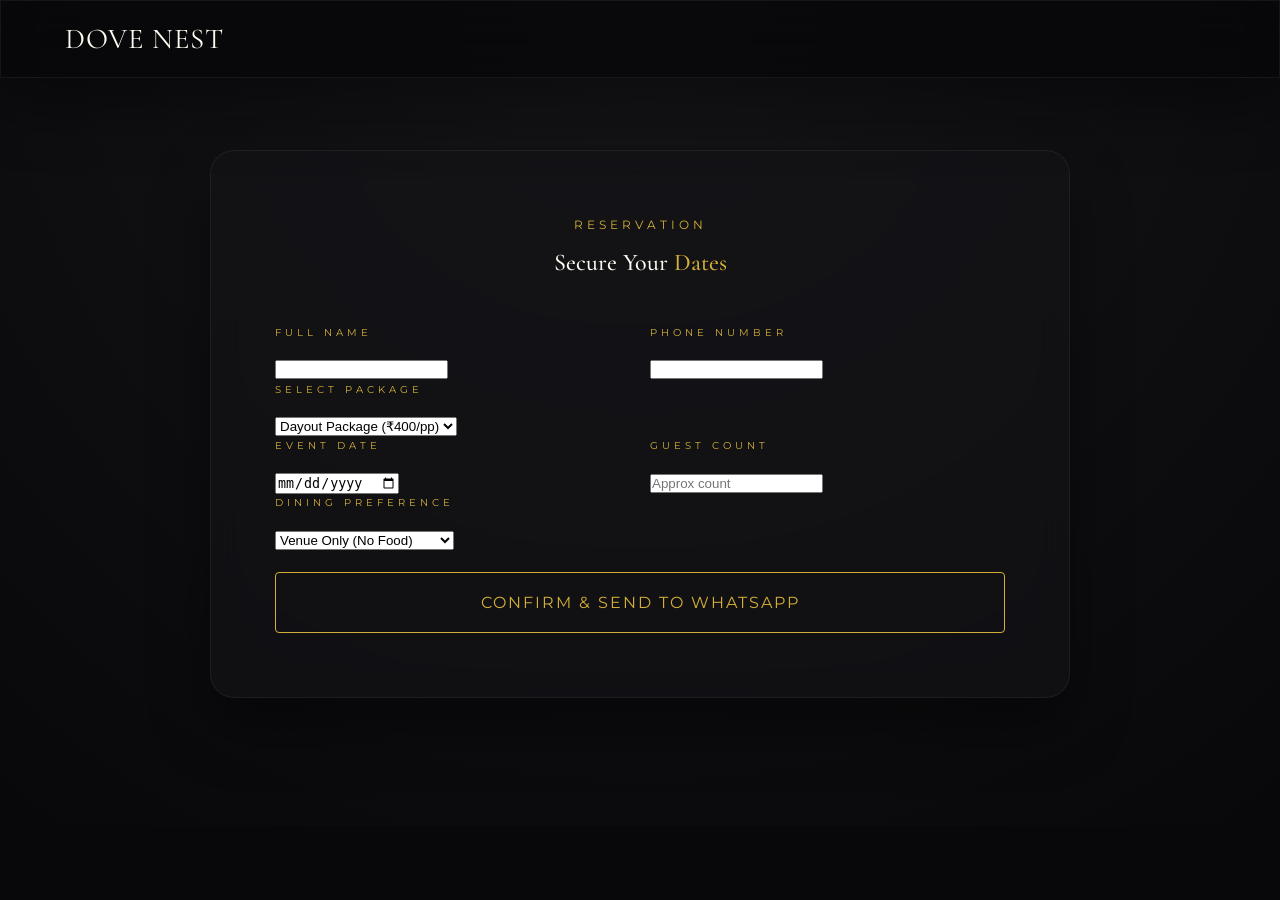
==== booking.html @ 03278872 "Create booking.html" ====
<!DOCTYPE html>
<html lang="en">
<head>
    <meta charset="UTF-8">
    <meta name="viewport" content="width=device-width, initial-scale=1.0">
    <title>Book Your Stay | Dove Nest</title>
    <link rel="stylesheet" href="style.css">
</head>
<body>
    <nav class="navbar glass scrolled">
        <a href="index.html" class="nav-brand">DOVE NEST</a>
    </nav>

    <section class="container" style="padding-top: 150px; max-width: 900px;">
        <div class="luxury-card glass reveal" style="padding: 4rem;">
            <div style="text-align: center; margin-bottom: 3rem;">
                <span class="subtitle">Reservation</span>
                <h2>Secure Your <span class="gold-text">Dates</span></h2>
            </div>

            <form id="bookingForm">
                <div style="display: grid; grid-template-columns: 1fr 1fr; gap: 20px;">
                    <div>
                        <label class="subtitle" style="font-size: 0.6rem;">Full Name</label>
                        <input type="text" id="name" required>
                    </div>
                    <div>
                        <label class="subtitle" style="font-size: 0.6rem;">Phone Number</label>
                        <input type="tel" id="phone" required>
                    </div>
                </div>

                <label class="subtitle" style="font-size: 0.6rem;">Select Package</label>
                <select id="package">
                    <option value="Dayout">Dayout Package (₹400/pp)</option>
                    <option value="Private Dayout">Private Dayout (₹8,000)</option>
                    <option value="Private Nightout">Private Nightout (₹10,000)</option>
                    <option value="Wedding">Wedding Venue Package</option>
                    <option value="Corporate">Corporate Off-site</option>
                </select>

                <div style="display: grid; grid-template-columns: 1fr 1fr; gap: 20px;">
                    <div>
                        <label class="subtitle" style="font-size: 0.6rem;">Event Date</label>
                        <input type="date" id="date" required>
                    </div>
                    <div>
                        <label class="subtitle" style="font-size: 0.6rem;">Guest Count</label>
                        <input type="number" id="guests" placeholder="Approx count">
                    </div>
                </div>

                <label class="subtitle" style="font-size: 0.6rem;">Dining Preference</label>
                <select id="food">
                    <option value="No Food">Venue Only (No Food)</option>
                    <option value="Veg Buffet">Veg Buffet Integration</option>
                    <option value="Non-Veg Buffet">Non-Veg Buffet Integration</option>
                    <option value="BBQ Setup">Live BBQ Setup</option>
                </select>

                <button type="submit" class="btn-primary" style="width: 100%; padding: 20px; font-size: 1rem; margin-top: 20px;">Confirm & Send to WhatsApp</button>
            </form>
        </div>
    </section>

    <script>
        document.getElementById('bookingForm').addEventListener('submit', (e) => {
            e.preventDefault();
            const name = document.getElementById('name').value;
            const pkg = document.getElementById('package').value;
            const date = document.getElementById('date').value;
            const guests = document.getElementById('guests').value;
            const food = document.getElementById('food').value;

            const message = `Hello Dove Nest! I'd like to book:\n\nName: ${name}\nPackage: ${pkg}\nDate: ${date}\nGuests: ${guests}\nDining: ${food}`;
            window.open(`https://wa.me/919822182917?text=${encodeURIComponent(message)}`, '_blank');
        });
    </script>
    <script src="app.js"></script>
</body>
</html>
---- style.css ----
/* style.css */
@import url('https://fonts.googleapis.com/css2?family=Cormorant+Garamond:ital,wght@0,400;0,500;0,600;0,700;1,400&family=Montserrat:wght@300;400;500;600&display=swap');

:root {
    /* Color Palette */
    --bg-dark: #08080a;
    --bg-card: rgba(20, 20, 24, 0.6);
    --text-ivory: #FDFCF0;
    --text-muted: #A1A1AA;
    --gold: #D4AF37;
    --gold-hover: #F3C94B;
    --gold-glow: rgba(212, 175, 55, 0.15);
    --green-tropical: #2C422F;
    --glass-border: rgba(255, 255, 255, 0.06);
    --glass-highlight: rgba(255, 255, 255, 0.1);
    
    /* Typography */
    --font-head: 'Cormorant Garamond', serif;
    --font-body: 'Montserrat', sans-serif;
    
    /* Fluid Sizing */
    --h1: clamp(3rem, 8vw, 6rem);
    --h2: clamp(2.5rem, 5vw, 4rem);
    --h3: clamp(1.5rem, 3vw, 2.5rem);
    --p: clamp(0.9rem, 1.5vw, 1.1rem);
    --section-pad: clamp(4rem, 10vw, 8rem) 20px;
    
    /* Utilities */
    --radius-lg: 24px;
    --radius-sm: 8px;
    --transition-smooth: all 0.6s cubic-bezier(0.16, 1, 0.3, 1);
}

* { margin: 0; padding: 0; box-sizing: border-box; }

html {
    scroll-behavior: smooth;
    font-size: 16px;
    background-color: var(--bg-dark);
}

body {
    font-family: var(--font-body);
    color: var(--text-ivory);
    background: radial-gradient(circle at 50% 0%, #16161a 0%, var(--bg-dark) 100%);
    overflow-x: hidden;
    line-height: 1.6;
    -webkit-font-smoothing: antialiased;
}

/* Typography */
h1, h2, h3, h4 { font-family: var(--font-head); font-weight: 500; line-height: 1.1; }
.gold-text { color: var(--gold); }
.subtitle {
    font-family: var(--font-body);
    text-transform: uppercase;
    letter-spacing: 4px;
    font-size: 0.75rem;
    color: var(--gold);
    display: block;
    margin-bottom: 1rem;
}

/* Glassmorphism & Cards */
.glass {
    background: var(--bg-card);
    backdrop-filter: blur(16px);
    -webkit-backdrop-filter: blur(16px);
    border: 1px solid var(--glass-border);
    box-shadow: 0 30px 60px rgba(0,0,0,0.4);
}

.luxury-card {
    border-radius: var(--radius-lg);
    padding: 3rem 2rem;
    position: relative;
    overflow: hidden;
    transition: var(--transition-smooth);
    cursor: pointer;
    display: flex;
    flex-direction: column;
}

.luxury-card::before {
    content: '';
    position: absolute;
    top: 0; left: -100%;
    width: 50%; height: 100%;
    background: linear-gradient(to right, transparent, var(--glass-highlight), transparent);
    transform: skewX(-20deg);
    transition: 0.7s;
}

.luxury-card:hover {
    transform: translateY(-10px);
    border-color: rgba(212, 175, 55, 0.3);
    box-shadow: 0 20px 40px var(--gold-glow);
}

.luxury-card:hover::before { left: 200%; }

/* Navigation */
.navbar {
    position: fixed;
    top: 0; left: 0; width: 100%;
    padding: 20px 5%;
    display: flex;
    justify-content: space-between;
    align-items: center;
    z-index: 1000;
    transition: var(--transition-smooth);
    border-bottom: 1px solid transparent;
}

.navbar.scrolled {
    background: rgba(8, 8, 10, 0.85);
    backdrop-filter: blur(20px);
    border-bottom: 1px solid var(--glass-border);
    padding: 15px 5%;
}

.nav-brand {
    font-family: var(--font-head);
    font-size: 1.8rem;
    color: var(--text-ivory);
    text-decoration: none;
    letter-spacing: 1px;
}

.nav-links {
    display: flex;
    gap: 3rem;
    list-style: none;
}

.nav-links a {
    color: var(--text-ivory);
    text-decoration: none;
    font-size: 0.85rem;
    text-transform: uppercase;
    letter-spacing: 2px;
    position: relative;
    transition: color 0.3s ease;
}

.nav-links a::after {
    content: '';
    position: absolute;
    bottom: -4px; left: 0; width: 0; height: 1px;
    background: var(--gold);
    transition: width 0.3s ease;
}

.nav-links a:hover { color: var(--gold); }
.nav-links a:hover::after { width: 100%; }

.btn-primary {
    background: transparent;
    color: var(--gold);
    border: 1px solid var(--gold);
    padding: 12px 30px;
    font-family: var(--font-body);
    text-transform: uppercase;
    letter-spacing: 2px;
    font-size: 0.8rem;
    cursor: pointer;
    border-radius: 4px;
    transition: var(--transition-smooth);
    text-decoration: none;
    display: inline-block;
}

.btn-primary:hover {
    background: var(--gold);
    color: var(--bg-dark);
    box-shadow: 0 0 20px var(--gold-glow);
}

.hamburger { display: none; color: var(--text-ivory); font-size: 1.5rem; cursor: pointer; border: none; background: transparent; }

/* Sections & Grid */
section { padding: var(--section-pad); }
.container { max-width: 1400px; margin: 0 auto; }

/* Hero Section */
.hero {
    height: 100vh;
    display: flex;
    align-items: center;
    justify-content: center;
    position: relative;
    overflow: hidden;
    text-align: center;
}

.hero-video {
    position: absolute;
    top: 0; left: 0; width: 100%; height: 100%;
    object-fit: cover;
    z-index: 1;
    opacity: 0.6;
}

.hero-overlay {
    position: absolute;
    top: 0; left: 0; width: 100%; height: 100%;
    background: linear-gradient(to bottom, rgba(8,8,10,0.3) 0%, var(--bg-dark) 100%);
    z-index: 2;
}

.hero-content {
    position: relative;
    z-index: 3;
    max-width: 800px;
    padding: 0 20px;
}

.hero-content h1 { font-size: var(--h1); margin-bottom: 20px; }
.hero-content p { font-size: var(--p); color: var(--text-muted); margin-bottom: 40px; letter-spacing: 1px; }

/* Packages Grid */
.grid-3 {
    display: grid;
    grid-template-columns: repeat(auto-fit, minmax(350px, 1fr));
    gap: 30px;
    margin-top: 50px;
}

.price-tag {
    font-family: var(--font-head);
    font-size: 2.5rem;
    color: var(--gold);
    margin: 15px 0;
}

.price-tag span { font-size: 1rem; font-family: var(--font-body); color: var(--text-muted); }

.package-features { list-style: none; margin: 20px 0 40px 0; flex-grow: 1; }
.package-features li {
    font-size: 0.9rem;
    color: var(--text-muted);
    margin-bottom: 10px;
    display: flex;
    align-items: center;
    gap: 10px;
}
.package-features li::before {
    content: '✦';
    color: var(--gold);
    font-size: 0.8rem;
}

/* Animations */
.reveal {
    opacity: 0;
    transform: translateY(40px);
    transition: all 1s cubic-bezier(0.16, 1, 0.3, 1);
}
.reveal.active { opacity: 1; transform: translateY(0); }

/* Footer */
footer {
    border-top: 1px solid var(--glass-border);
    padding: 60px 5% 20px;
    background: #050506;
}

.footer-grid {
    display: grid;
    grid-template-columns: repeat(auto-fit, minmax(250px, 1fr));
    gap: 50px;
    margin-bottom: 50px;
}

.footer-col h4 { font-size: 1.2rem; margin-bottom: 20px; color: var(--gold); }
.footer-col p, .footer-col a { color: var(--text-muted); text-decoration: none; font-size: 0.9rem; line-height: 2; display: block; }
.footer-col a:hover { color: var(--text-ivory); }

/* Mobile Responsiveness */
@media (max-width: 900px) {
    .nav-links {
        position: fixed;
        top: 0; right: -100%;
        width: 100%; height: 100vh;
        background: rgba(8, 8, 10, 0.98);
        backdrop-filter: blur(20px);
        flex-direction: column;
        justify-content: center;
        align-items: center;
        transition: 0.5s ease;
    }
    .nav-links.active { right: 0; }
    .hamburger { display: block; z-index: 1001; }
    .grid-3 { grid-template-columns: 1fr; }
}
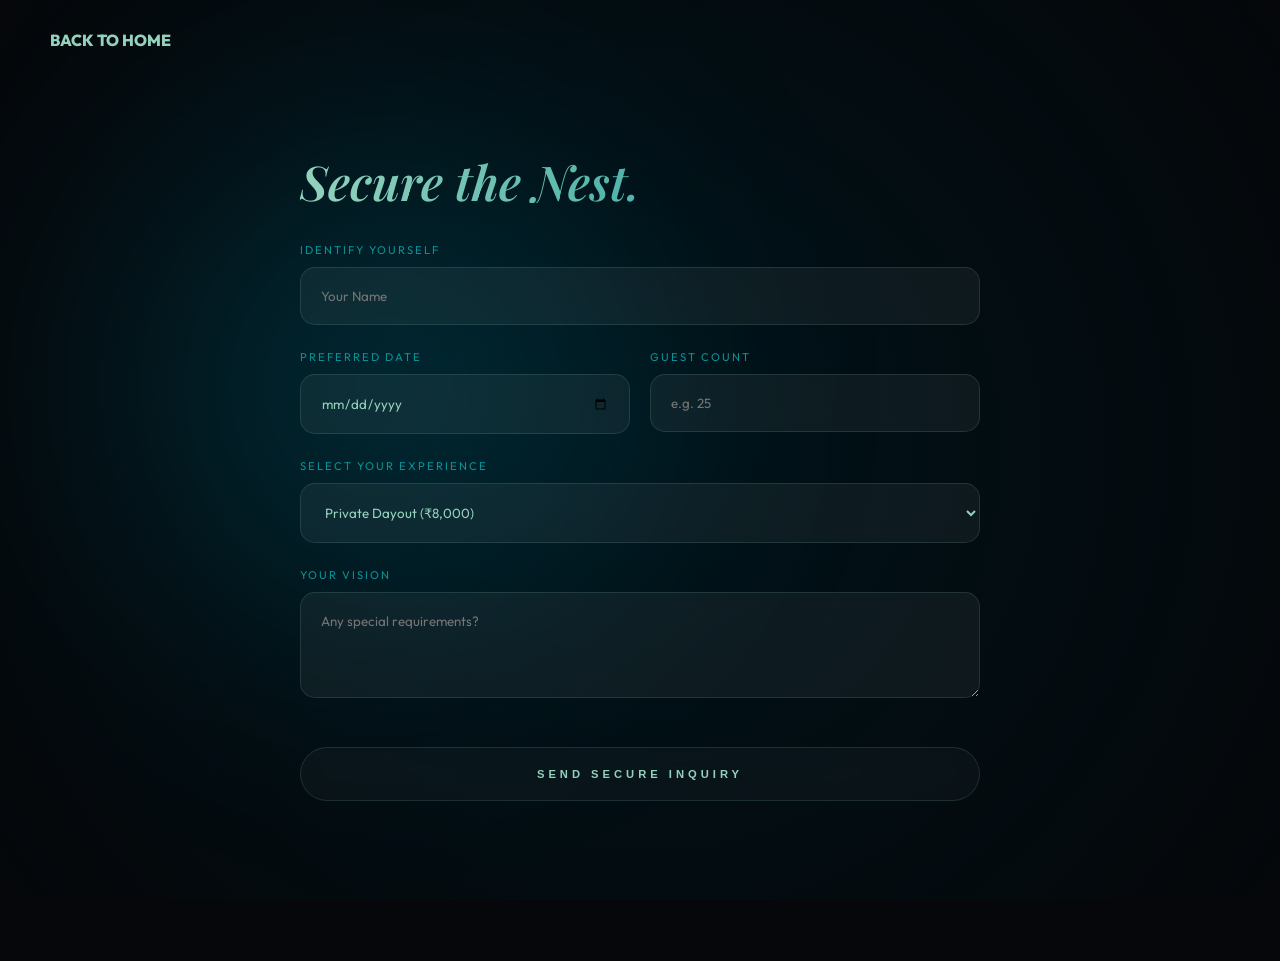
==== commit 1599aba5: "Update booking.html" ====
--- a/booking.html
+++ b/booking.html
@@ -3,79 +3,73 @@
 <head>
     <meta charset="UTF-8">
     <meta name="viewport" content="width=device-width, initial-scale=1.0">
-    <title>Book Your Stay | Dove Nest</title>
-    <link rel="stylesheet" href="style.css">
+    <title>Reserve Your Oasis | Dove Nest Goa</title>
+    <link rel="stylesheet" href="css/style.css">
+    <style>
+        .booking-form { max-width: 800px; margin: 100px auto; padding: 60px; }
+        input, select, textarea {
+            width: 100%; padding: 20px; margin-bottom: 25px;
+            background: rgba(255,255,255,0.05); border: 1px solid var(--glass-border);
+            border-radius: 15px; color: var(--mint-glow); font-family: 'Outfit';
+        }
+        label { display: block; margin-bottom: 10px; font-size: 0.7rem; letter-spacing: 2px; text-transform: uppercase; color: var(--tropical-green); }
+    </style>
 </head>
 <body>
-    <nav class="navbar glass scrolled">
-        <a href="index.html" class="nav-brand">DOVE NEST</a>
+    <div class="bg-engine"><div class="glow-orb"></div></div>
+
+    <nav style="position: fixed; top: 0; width: 100%; z-index: 1000; padding: 30px 50px;">
+        <a href="index.html" style="color: var(--mint-glow); text-decoration: none; font-weight: 800;">BACK TO HOME</a>
     </nav>
 
-    <section class="container" style="padding-top: 150px; max-width: 900px;">
-        <div class="luxury-card glass reveal" style="padding: 4rem;">
-            <div style="text-align: center; margin-bottom: 3rem;">
-                <span class="subtitle">Reservation</span>
-                <h2>Secure Your <span class="gold-text">Dates</span></h2>
-            </div>
+    <main class="container">
+        <section class="booking-form glass-panel reveal">
+            <h1 class="gold-gradient" style="font-size: 3rem; margin-bottom: 40px;">Secure the Nest.</h1>
+            
+            <form id="waBookingForm">
+                <label>Identify Yourself</label>
+                <input type="text" id="name" placeholder="Your Name" required>
 
-            <form id="bookingForm">
                 <div style="display: grid; grid-template-columns: 1fr 1fr; gap: 20px;">
                     <div>
-                        <label class="subtitle" style="font-size: 0.6rem;">Full Name</label>
-                        <input type="text" id="name" required>
+                        <label>Preferred Date</label>
+                        <input type="date" id="date" required>
                     </div>
                     <div>
-                        <label class="subtitle" style="font-size: 0.6rem;">Phone Number</label>
-                        <input type="tel" id="phone" required>
+                        <label>Guest Count</label>
+                        <input type="number" id="guests" placeholder="e.g. 25" required>
                     </div>
                 </div>
 
-                <label class="subtitle" style="font-size: 0.6rem;">Select Package</label>
+                <label>Select Your Experience</label>
                 <select id="package">
-                    <option value="Dayout">Dayout Package (₹400/pp)</option>
                     <option value="Private Dayout">Private Dayout (₹8,000)</option>
                     <option value="Private Nightout">Private Nightout (₹10,000)</option>
-                    <option value="Wedding">Wedding Venue Package</option>
-                    <option value="Corporate">Corporate Off-site</option>
+                    <option value="Dove's Feast">Full Catering Package</option>
+                    <option value="Custom Event">Custom Wedding/Event</option>
                 </select>
 
-                <div style="display: grid; grid-template-columns: 1fr 1fr; gap: 20px;">
-                    <div>
-                        <label class="subtitle" style="font-size: 0.6rem;">Event Date</label>
-                        <input type="date" id="date" required>
-                    </div>
-                    <div>
-                        <label class="subtitle" style="font-size: 0.6rem;">Guest Count</label>
-                        <input type="number" id="guests" placeholder="Approx count">
-                    </div>
-                </div>
+                <label>Your Vision</label>
+                <textarea id="notes" rows="4" placeholder="Any special requirements?"></textarea>
 
-                <label class="subtitle" style="font-size: 0.6rem;">Dining Preference</label>
-                <select id="food">
-                    <option value="No Food">Venue Only (No Food)</option>
-                    <option value="Veg Buffet">Veg Buffet Integration</option>
-                    <option value="Non-Veg Buffet">Non-Veg Buffet Integration</option>
-                    <option value="BBQ Setup">Live BBQ Setup</option>
-                </select>
-
-                <button type="submit" class="btn-primary" style="width: 100%; padding: 20px; font-size: 1rem; margin-top: 20px;">Confirm & Send to WhatsApp</button>
+                <button type="submit" class="btn-haptic" style="width: 100%; margin-top: 20px;">Send Secure Inquiry</button>
             </form>
-        </div>
-    </section>
+        </section>
+    </main>
 
     <script>
-        document.getElementById('bookingForm').addEventListener('submit', (e) => {
+        document.getElementById('waBookingForm').addEventListener('submit', (e) => {
             e.preventDefault();
             const name = document.getElementById('name').value;
-            const pkg = document.getElementById('package').value;
             const date = document.getElementById('date').value;
             const guests = document.getElementById('guests').value;
-            const food = document.getElementById('food').value;
+            const pkg = document.getElementById('package').value;
+            const notes = document.getElementById('notes').value;
 
-            const message = `Hello Dove Nest! I'd like to book:\n\nName: ${name}\nPackage: ${pkg}\nDate: ${date}\nGuests: ${guests}\nDining: ${food}`;
-            window.open(`https://wa.me/919822182917?text=${encodeURIComponent(message)}`, '_blank');
+            const text = `*NEW NEST RESERVATION*%0A%0A*Client:* ${name}%0A*Date:* ${date}%0A*Guests:* ${guests}%0A*Package:* ${pkg}%0A*Notes:* ${notes}`;
+            window.open(`https://wa.me/919822182917?text=${text}`, '_blank');
         });
     </script>
-    <script src="app.js"></script>
+    <script src="js/metamorphosis.js"></script>
 </body>
 </html>
--- a/css/style.css
+++ b/css/style.css
@@ -0,0 +1,78 @@
+/* METAMORPHOSIS DESIGN SYSTEM */
+@import url('https://fonts.googleapis.com/css2?family=Outfit:wght@300;500;800&family=Playfair+Display:ital,wght@1,600&display=swap');
+
+:root {
+    --deep-black: #05070a;
+    --ocean-blue: #005f73;
+    --tropical-green: #0a9396;
+    --mint-glow: #94d2bd;
+    --text-silk: #e9d8a6;
+    --glass: rgba(255, 255, 255, 0.03);
+    --glass-border: rgba(148, 210, 189, 0.15);
+    --ease: cubic-bezier(0.16, 1, 0.3, 1);
+}
+
+* { margin: 0; padding: 0; box-sizing: border-box; -webkit-tap-highlight-color: transparent; }
+
+body {
+    background-color: var(--deep-black);
+    color: var(--text-silk);
+    font-family: 'Outfit', sans-serif;
+    overflow-x: hidden;
+    cursor: crosshair;
+}
+
+/* The Metamorphosis Background */
+.bg-engine {
+    position: fixed;
+    top: 0; left: 0; width: 100vw; height: 100vh;
+    z-index: -1;
+    background: radial-gradient(circle at 50% 50%, #001219, var(--deep-black));
+}
+
+.glow-orb {
+    position: absolute;
+    width: 60vw; height: 60vw;
+    background: radial-gradient(circle, var(--ocean-blue) 0%, transparent 70%);
+    filter: blur(100px);
+    opacity: 0.4;
+    animation: drift 20s infinite alternate var(--ease);
+}
+
+@keyframes drift {
+    0% { transform: translate(-10%, -10%) scale(1); }
+    100% { transform: translate(20%, 10%) scale(1.2); }
+}
+
+/* Cinematic Typography */
+h1 { font-family: 'Playfair Display', serif; font-style: italic; font-weight: 600; font-size: clamp(3rem, 10vw, 8rem); line-height: 0.9; }
+.gold-gradient { background: linear-gradient(to right, var(--mint-glow), var(--tropical-green)); -webkit-background-clip: text; -webkit-text-fill-color: transparent; }
+
+/* Haptic Component */
+.btn-haptic {
+    position: relative;
+    padding: 20px 45px;
+    background: var(--glass);
+    border: 1px solid var(--glass-border);
+    color: var(--mint-glow);
+    border-radius: 100px;
+    text-transform: uppercase;
+    letter-spacing: 4px;
+    font-weight: 800;
+    font-size: 0.7rem;
+    cursor: pointer;
+    overflow: hidden;
+    transition: var(--ease) 0.4s;
+    backdrop-filter: blur(10px);
+}
+
+.btn-haptic:hover {
+    background: var(--mint-glow);
+    color: var(--deep-black);
+    box-shadow: 0 0 50px rgba(148, 210, 189, 0.4);
+    transform: scale(1.05);
+}
+
+/* Scroll Reveal */
+.reveal { opacity: 0; transform: translateY(40px); transition: opacity 1.2s var(--ease), transform 1.2s var(--ease); }
+.reveal.active { opacity: 1; transform: translateY(0); }
